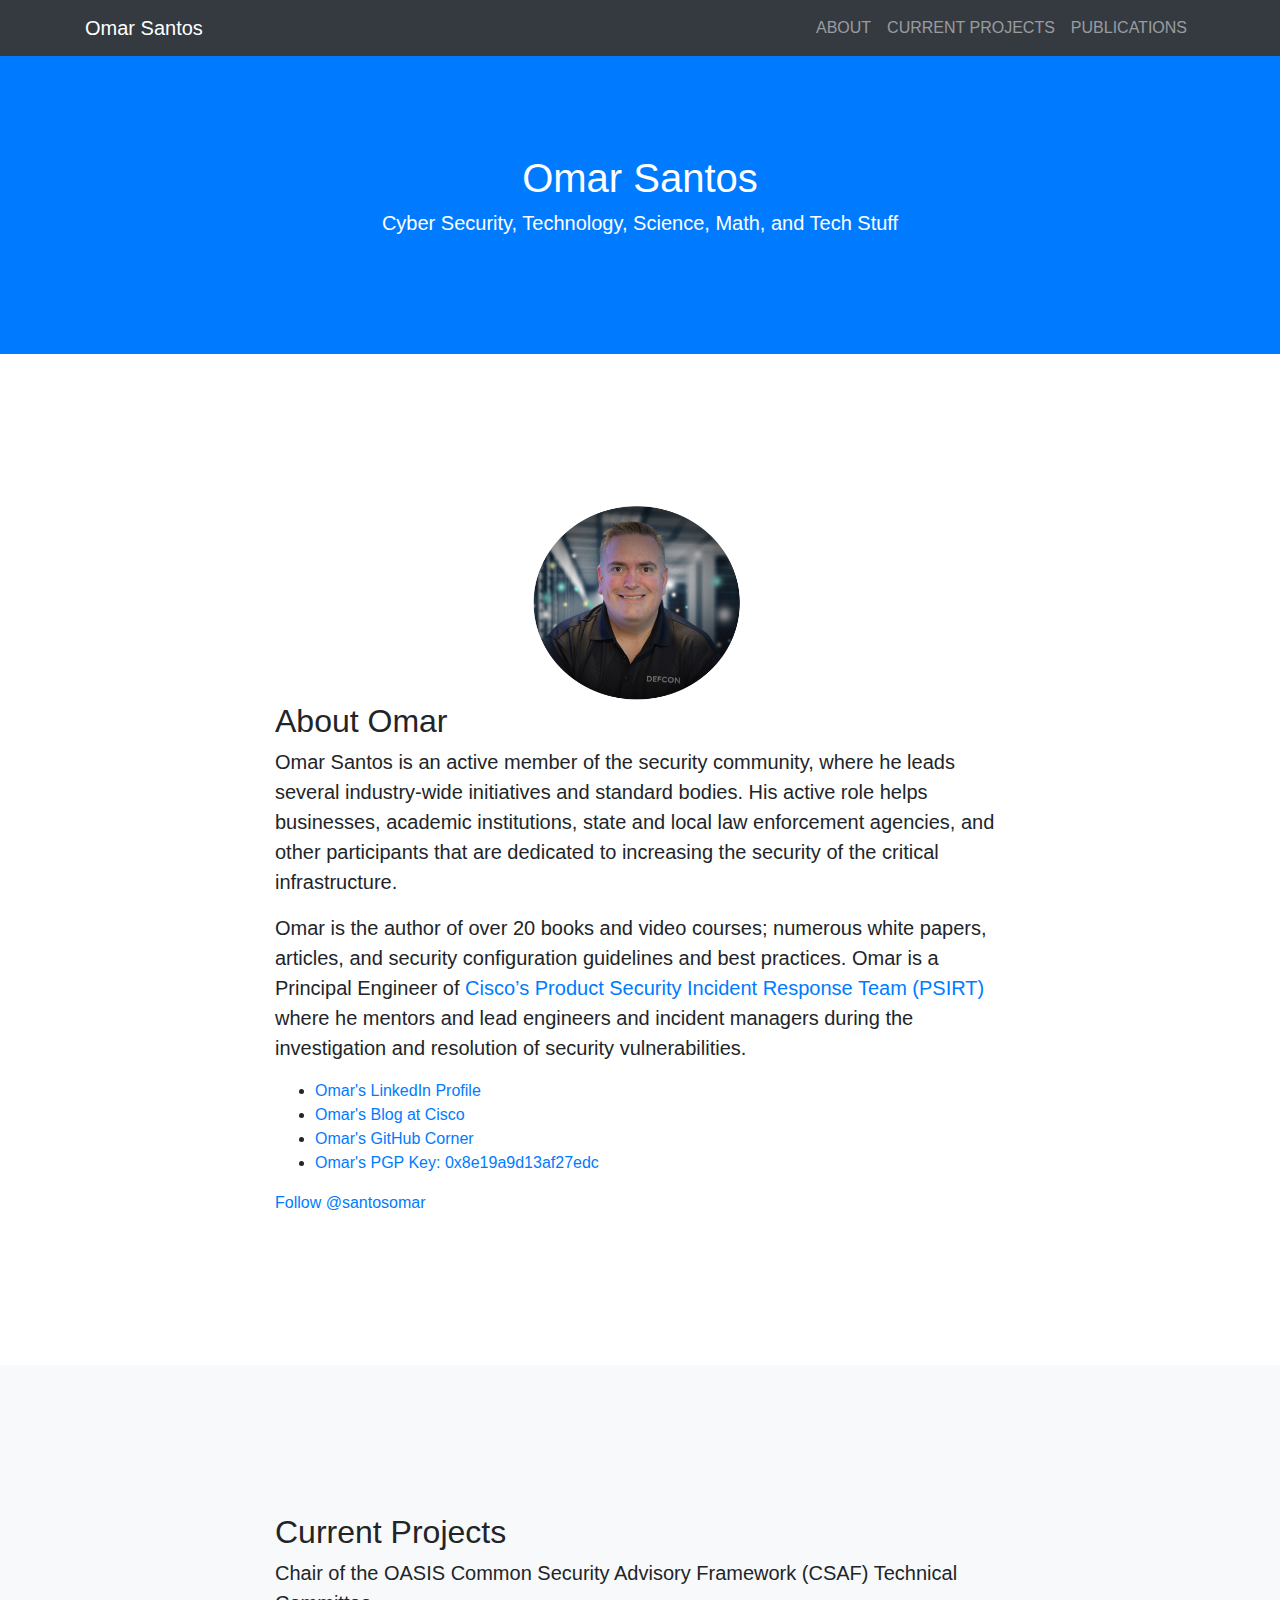
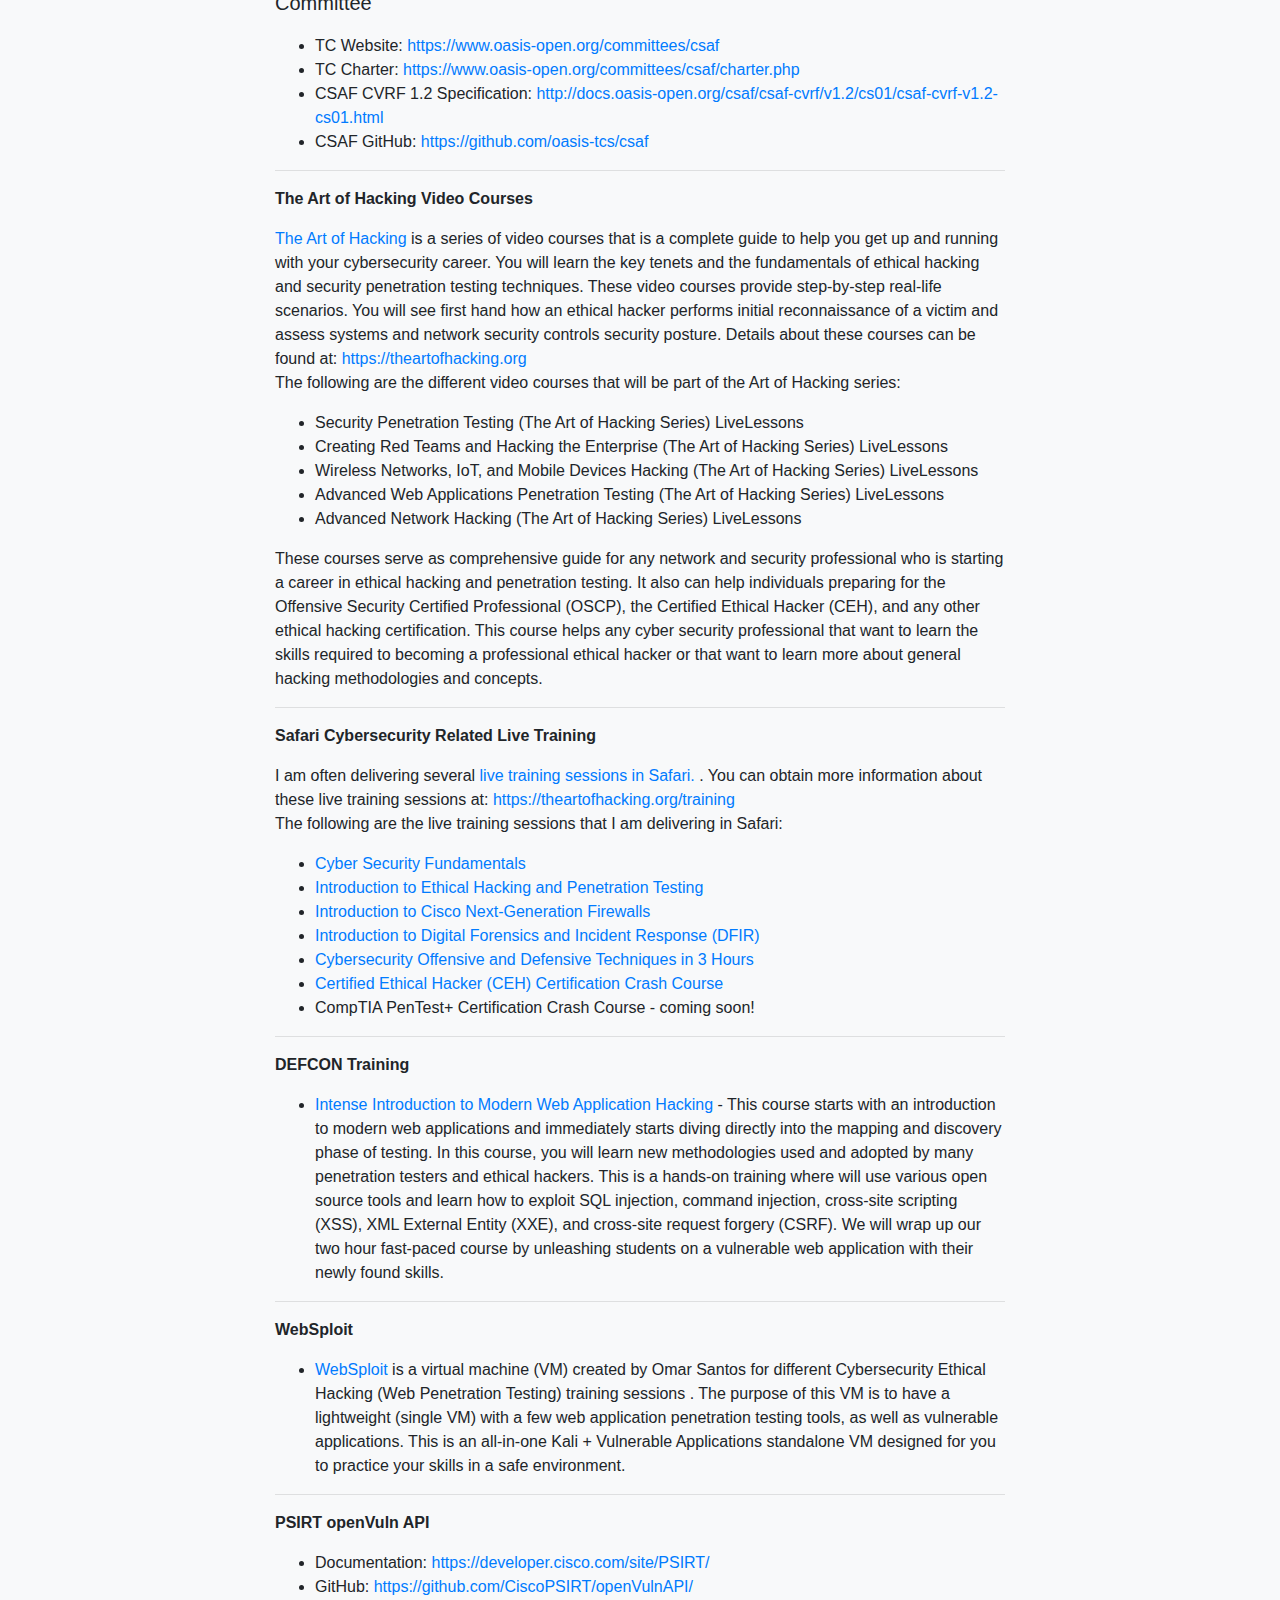
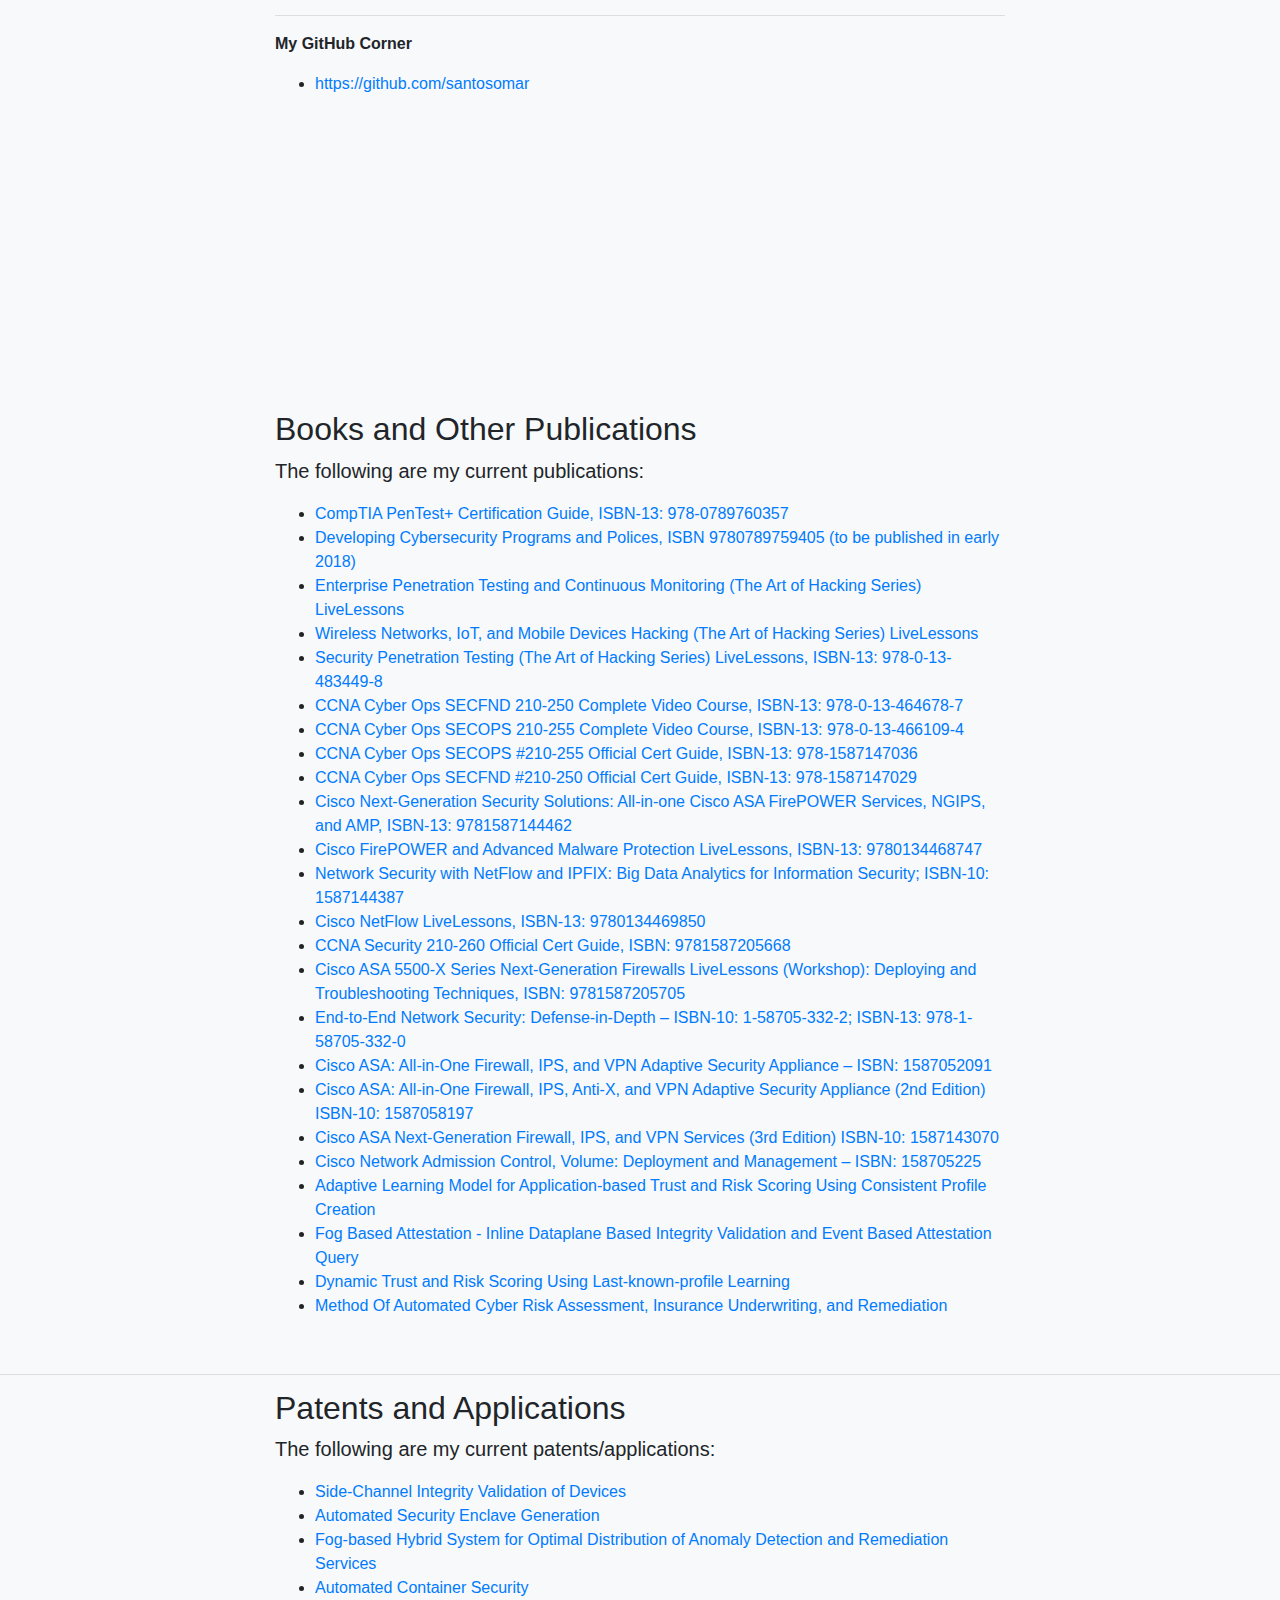
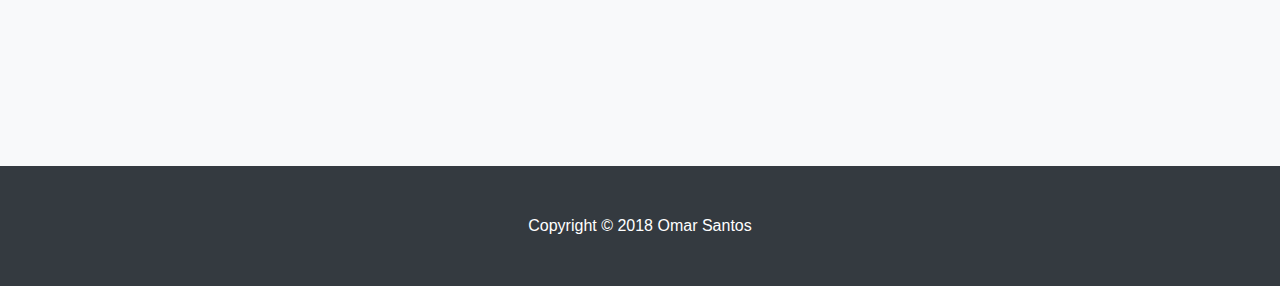
==== index.html @ 5d22d55d "first commit" ====
<!DOCTYPE html>
<html lang="en">
  
<!-- Mirrored from omarsantos.io/ by HTTrack Website Copier/3.x [XR&CO'2014], Sat, 21 Jul 2018 11:42:21 GMT -->
<!-- Added by HTTrack --><meta http-equiv="content-type" content="text/html;charset=utf-8" /><!-- /Added by HTTrack -->
<head>
    <meta charset="utf-8">
    <meta name="viewport" content="width=device-width, initial-scale=1, shrink-to-fit=no">
    <meta name="description" content="Omar Santos is an active member of the cyber security community, where he leads several industry-wide initiatives and standard bodies. His active role helps businesses, academic institutions, state and local law enforcement agencies, and other participants that are dedicated to increasing the security of the critical infrastructure. He is the author of several books, white papers, articles, and security configuration guidelines and best practices. Omar is a Principal Engineer of Cisco’s Product Security Incident Response Team (PSIRT) where he mentors and leads engineers and incident managers during the investigation and resolution of security vulnerabilities.">
    <meta name="author" content="Omar Santos">

    <title>Omar Santos - Cyber Security</title>

    <!-- Bootstrap core CSS -->
    <link href="vendor/bootstrap/css/bootstrap.min.css" rel="stylesheet">

    <!-- Custom styles for this template -->
    <link href="css/scrolling-nav.css" rel="stylesheet">

    <!-- favicon -->
    <link rel="shortcut icon" href="img/favicon2.ico" type="image/x-icon">

  </head>

  <body id="page-top">

    <!-- Navigation -->
    <nav class="navbar navbar-expand-lg navbar-dark bg-dark fixed-top" id="mainNav">
      <div class="container">
        <a class="navbar-brand js-scroll-trigger" href="#page-top">Omar Santos</a>
        <button class="navbar-toggler" type="button" data-toggle="collapse" data-target="#navbarResponsive" aria-controls="navbarResponsive" aria-expanded="false" aria-label="Toggle navigation">
          <span class="navbar-toggler-icon"></span>
        </button>
        <div class="collapse navbar-collapse" id="navbarResponsive">
          <ul class="navbar-nav ml-auto">
            <li class="nav-item">
              <a class="nav-link js-scroll-trigger" href="#about">ABOUT</a>
            </li>
            <li class="nav-item">
              <a class="nav-link js-scroll-trigger" href="#projects">CURRENT PROJECTS</a>
            </li>
            <li class="nav-item">
              <a class="nav-link js-scroll-trigger" href="#publications">PUBLICATIONS</a>
            </li>
          </ul>
        </div>
      </div>
    </nav>

    <header class="bg-primary text-white">
      <div class="container text-center">
        <h1>Omar Santos</h1>
        <p class="lead">Cyber Security, Technology, Science, Math, and Tech Stuff</p>
      </div>
    </header>

    <section id="about">
      <div class="container">
        <div class="row">
          <div class="col-lg-8 mx-auto">
            <center><img src="img/omar_santos_round.png" width="220" height="200"></center>
            <h2>About Omar</h2>
            <p class="lead">Omar Santos is an active member of the security community, where he leads several industry-wide initiatives and standard bodies. His active role helps businesses, academic institutions, state and local law enforcement agencies, and other participants that are dedicated to increasing the security of the critical infrastructure. </p>
          <p class="lead">
            Omar is the author of over 20 books and video courses; numerous white papers, articles, and security configuration guidelines and best practices. Omar is a Principal Engineer of <a href="https://www.cisco.com/c/en/us/about/security-center/security-vulnerability-policy.html"> Cisco’s Product Security Incident Response Team (PSIRT)</a> where he mentors and lead engineers and incident managers during the investigation and resolution of security vulnerabilities.
          </p>
          <ul>
          <li><a href="https://www.linkedin.com/in/santosomar/">Omar's LinkedIn Profile</a></li>
          <li><a href="https://blogs.cisco.com/author/omarsantos">Omar's Blog at Cisco</a></li>
          <li><a href="https://github.com/santosomar/santosomar.github.io">Omar's GitHub Corner</a></li>
          <li><a href="http://pgp.mit.edu/pks/lookup?op=get&amp;search=0x8E19A9D13AF27EDC">Omar's PGP Key: 0x8e19a9d13af27edc </a></li>
        </ul>
          </p>
<a href="https://twitter.com/santosomar?ref_src=twsrc%5Etfw" class="twitter-follow-button" data-show-count="false">Follow @santosomar</a><script async src="https://platform.twitter.com/widgets.js" charset="utf-8"></script>
          </div>
        </div>
      </div>
    </section>

    <section id="projects" class="bg-light">
      <div class="container">
        <div class="row">
          <div class="col-lg-8 mx-auto">
            <h2>Current Projects</h2>
            <p class="lead"><strong>Chair of the OASIS Common Security Advisory Framework (CSAF) Technical Committee </strong></p>
            <ul>
            <li>TC Website:&nbsp;<a href="https://www.oasis-open.org/committees/csaf">https://www.oasis-open.org/committees/csaf</a></li>
            <li>TC Charter:&nbsp;<a href="https://www.oasis-open.org/committees/csaf/charter.php">https://www.oasis-open.org/committees/csaf/charter.php</a></li>
            <li>CSAF CVRF 1.2 Specification:&nbsp;<a href="http://docs.oasis-open.org/csaf/csaf-cvrf/v1.2/cs01/csaf-cvrf-v1.2-cs01.html">http://docs.oasis-open.org/csaf/csaf-cvrf/v1.2/cs01/csaf-cvrf-v1.2-cs01.html</a></li>
            <li>CSAF GitHub:&nbsp;<a href="https://github.com/oasis-tcs/csaf">https://github.com/oasis-tcs/csaf</a></li>
            </ul>
            <hr>
            <p><strong>The Art of Hacking Video Courses</strong></p>
            <p>
              <a href="https://theartofhacking.org/">The Art of Hacking </a> is a series of video courses that is a complete guide to help you get up and running with your cybersecurity career. You will learn the key tenets and the fundamentals of ethical hacking and security penetration testing techniques. These video courses provide step-by-step real-life scenarios. You will see first hand how an ethical hacker performs initial reconnaissance of a victim and assess systems and network security controls security posture. Details about these courses can be found at: <a href="https://theartofhacking.org/">https://theartofhacking.org</a>
              <br>
              The following are the different video courses that will be part of the Art of Hacking series:
            </p>
              <ul>
                <li> Security Penetration Testing (The Art of Hacking Series) LiveLessons </li>
                <li> Creating Red Teams and Hacking the Enterprise (The Art of Hacking Series) LiveLessons</li>
                <li> Wireless Networks, IoT, and Mobile Devices Hacking (The Art of Hacking Series) LiveLessons </li>
                <li> Advanced Web Applications Penetration Testing (The Art of Hacking Series) LiveLessons </li>
                <li> Advanced Network Hacking (The Art of Hacking Series) LiveLessons </li>
              </ul>
                <p>These courses serve as comprehensive guide for any network and security professional who is starting a career in ethical hacking and penetration testing. It also can help individuals preparing for the Offensive Security Certified Professional (OSCP), the Certified Ethical Hacker (CEH), and any other ethical hacking certification. This course helps any cyber security professional that want to learn the skills required to becoming a professional ethical hacker or that want to learn more about general hacking methodologies and concepts. </p>


        <hr>
        <p><strong>Safari Cybersecurity Related Live Training</strong></p>
        <p>I am often delivering several <a href="https://theartofhacking.org/training">live training sessions in Safari. </a>. You can obtain more information about these live training sessions at:
 <a href="https://theartofhacking.org/training">https://theartofhacking.org/training</a>

          <br>
          The following are the live training sessions that I am delivering in Safari:
          </p>
           <ul>
             <li><a href="https://www.safaribooksonline.com/search/?query=omar%20santos%20cyber%20security%20fundamentals&amp;extended_publisher_data=true&amp;highlight=true&amp;is_academic_institution_account=false&amp;source=user&amp;include_assessments=false&amp;include_case_studies=true&amp;include_courses=true&amp;include_orioles=true&amp;include_playlists=true&amp;formats=live%20online%20training&amp;sort=relevance">Cyber Security Fundamentals</li></a></li>
             <li><a href="https://www.safaribooksonline.com/search/?query=omar%20santos%20penetration%20testing&amp;extended_publisher_data=true&amp;highlight=true&amp;is_academic_institution_account=false&amp;source=user&amp;include_assessments=false&amp;include_case_studies=true&amp;include_courses=true&amp;include_orioles=true&amp;include_playlists=true&amp;formats=live%20online%20training&amp;sort=relevance">Introduction to Ethical Hacking and Penetration Testing</a></li>
             <li><a href="https://www.safaribooksonline.com/search/?query=omar%20santos%20firewalls&amp;extended_publisher_data=true&amp;highlight=true&amp;is_academic_institution_account=false&amp;source=user&amp;include_assessments=false&amp;include_case_studies=true&amp;include_courses=true&amp;include_orioles=true&amp;include_playlists=true&amp;formats=live%20online%20training&amp;sort=relevance">Introduction to Cisco Next-Generation Firewalls</a></li>
             <li><a href="https://www.safaribooksonline.com/search/?query=omar%20santos%20dfir&amp;extended_publisher_data=true&amp;highlight=true&amp;is_academic_institution_account=false&amp;source=user&amp;include_assessments=false&amp;include_case_studies=true&amp;include_courses=true&amp;include_orioles=true&amp;include_playlists=true&amp;formats=live%20online%20training&amp;sort=relevance">Introduction to Digital Forensics and Incident Response (DFIR)</a></li>
             <li><a href="https://www.safaribooksonline.com/search/?query=omar%20santos%20Offensive%20and%20Defensive%20Techniques%20in%203%20Hours&amp;extended_publisher_data=true&amp;highlight=true&amp;is_academic_institution_account=false&amp;source=user&amp;include_assessments=false&amp;include_case_studies=true&amp;include_courses=true&amp;include_orioles=true&amp;include_playlists=true&amp;formats=live%20online%20training&amp;sort=relevance">Cybersecurity Offensive and Defensive Techniques in 3 Hours </a></li>
             <li><a href="https://www.safaribooksonline.com/search/?query=omar%20santos%20ceh&amp;extended_publisher_data=true&amp;highlight=true&amp;is_academic_institution_account=false&amp;source=user&amp;include_assessments=false&amp;include_case_studies=true&amp;include_courses=true&amp;include_orioles=true&amp;include_playlists=true&amp;formats=live%20online%20training&amp;sort=relevance">Certified Ethical Hacker (CEH) Certification Crash Course</a></li>
             <li>CompTIA PenTest+ Certification Crash Course - coming soon!</li>
           </ul>


           <hr>
           <p><strong>DEFCON Training</strong></p>
           <ul>
           <li><a href="https://www.wallofsheep.com/blogs/news/packet-hacking-village-workshops-at-def-con-26-finalized#santostaylor">Intense Introduction to Modern Web Application Hacking </a> - This course starts with an introduction to modern web applications and immediately starts diving directly into the mapping and discovery phase of testing. In this course, you will learn new methodologies used and adopted by many penetration testers and ethical hackers. This is a hands-on training where will use various open source tools and learn how to exploit SQL injection, command injection, cross-site scripting (XSS), XML External Entity (XXE), and cross-site request forgery (CSRF). We will wrap up our two hour fast-paced course by unleashing students on a vulnerable web application with their newly found skills.</li>
           </ul>

           <hr>
           <p><strong>WebSploit</strong></p>
           <ul>
           <li><a href="https://websploit.h4cker.org/">WebSploit</a> is a virtual machine (VM) created by Omar Santos for different Cybersecurity Ethical Hacking (Web Penetration Testing) training sessions . The purpose of this VM is to have a lightweight (single VM) with a few web application penetration testing tools, as well as vulnerable applications. This is an all-in-one Kali + Vulnerable Applications standalone VM designed for you to practice your skills in a safe environment.</li>
           </ul>

            <hr>
            <p><strong>PSIRT openVuln API</strong></p>
            <ul>
            <li>Documentation: <a href="https://developer.cisco.com/site/PSIRT/">https://developer.cisco.com/site/PSIRT/&nbsp;</a></li>
            <li>GitHub:&nbsp;<a href="https://github.com/CiscoPSIRT/openVulnAPI/">https://github.com/CiscoPSIRT/openVulnAPI/</a></li>
            </ul>
            <hr>
            <p><strong>My GitHub Corner</strong></p>
            <ul>
            <li><a href="https://github.com/santosomar" rel="nofollow">https://github.com/santosomar</a></li>
            </ul>
          </div>
        </div>
      </div>
    </section>

    <section id="publications" class="bg-light">
      <div class="container">
        <div class="row">
          <div class="col-lg-8 mx-auto">
            <h2>Books and Other Publications</h2>
            <p class="lead"> The following are my current publications: </p>
              <ul>
              <li><a href="https://www.amazon.com/CompTIA-PenTest-Cert-Guide-Certification/dp/0789760355/">CompTIA PenTest+ Certification Guide, ISBN-13: 978-0789760357</a></li>
              <li><a href="https://www.pearson.com/us/higher-education/program/Santos-Developing-Cybersecurity-Programs-and-Policies-3rd-Edition/PGM1985368.html">Developing Cybersecurity Programs and Polices, ISBN 9780789759405 (to be published in early 2018)</a></li>
              <li><a href="http://www.ciscopress.com/store/enterprise-penetration-testing-and-continuous-monitoring-9780134854748">Enterprise Penetration Testing and Continuous Monitoring (The Art of Hacking Series) LiveLessons</a></li>
              <li><a href="http://www.ciscopress.com/store/wireless-networks-iot-and-mobile-devices-hacking-the-9780134854625">Wireless Networks, IoT, and Mobile Devices Hacking (The Art of Hacking Series) LiveLessons</a></li>
              <li><a href="http://www.ciscopress.com/store/security-penetration-testing-the-art-of-hacking-series-9780134834498">Security Penetration Testing (The Art of Hacking Series) LiveLessons, ISBN-13: 978-0-13-483449-8</a></li>
              <li><a href="http://www.ciscopress.com/store/ccna-cyber-ops-secfnd-210-250-complete-video-course-9780134646787">CCNA Cyber Ops SECFND 210-250 Complete Video Course, ISBN-13: 978-0-13-464678-7</a></li>
              <li><a href="http://www.ciscopress.com/store/ccna-cyber-ops-secops-210-255-complete-video-course-9780134661094">CCNA Cyber Ops SECOPS 210-255 Complete Video Course, ISBN-13: 978-0-13-466109-4</a></li>
              <li><a href="https://www.amazon.com/Cyber-SECOPS-210-255-Official-Certification/dp/1587147033/ref=sr_1_9?s=books&amp;ie=UTF8&amp;qid=1476847493&amp;sr=1-9">CCNA Cyber Ops SECOPS #210-255 Official Cert Guide, ISBN-13: 978-1587147036</a></li>
              <li><a href="https://www.amazon.com/Cyber-SECFND-210-250-Official-Certification/dp/1587147025/ref=sr_1_6?s=books&amp;ie=UTF8&amp;qid=1476847493&amp;sr=1-6">CCNA Cyber Ops SECFND #210-250 Official Cert Guide, ISBN-13: 978-1587147029</a></li>
              <li><a href="https://www.amazon.com/Cisco-Next-Generation-Security-Solutions-All-/dp/1587144468/">Cisco Next-Generation Security Solutions: All-in-one Cisco ASA FirePOWER Services, NGIPS, and AMP, ISBN-13: 9781587144462</a></li>
              <li><a href="http://www.ciscopress.com/store/cisco-firepower-and-advanced-malware-protection-livelessons-9780134468747">Cisco FirePOWER and Advanced Malware Protection LiveLessons, ISBN-13: 9780134468747</a></li>
              <li><a href="https://www.amazon.com/Network-Security-NetFlow-IPFIX-Information/dp/1587144387/ref=la_B001JRX1SG_1_2?s=books&amp;ie=UTF8&amp;qid=1476847067&amp;sr=1-2">Network Security with NetFlow and IPFIX: Big Data Analytics for Information Security; ISBN-10: 1587144387</a></li>
              <li><a href="http://www.ciscopress.com/store/cisco-netflow-livelessons-big-data-analytics-for-cyber-9780134469850">Cisco NetFlow LiveLessons, ISBN-13: 9780134469850</a></li>
              <li><a href="https://www.amazon.com/CCNA-Security-210-260-Official-Guide/dp/1587205661/ref=sr_1_1?s=books&amp;ie=UTF8&amp;qid=1476847424&amp;sr=1-1&amp;keywords=CCNA+Security+210-260+Official+Cert+Guide">CCNA Security 210-260 Official Cert Guide, ISBN: 9781587205668</a></li>
              <li><a href="http://www.ciscopress.com/store/cisco-asa-5500-x-series-next-generation-firewalls-livelessons-9781587205736">Cisco ASA 5500-X Series Next-Generation Firewalls LiveLessons (Workshop): Deploying and Troubleshooting Techniques, ISBN: 9781587205705</a></li>
              <li><a href="https://www.amazon.com/End-Network-Security-Defense-Depth-ebook/dp/B0015KGXAK/ref=mt_kindle?_encoding=UTF8&amp;me=">End-to-End Network Security: Defense-in-Depth – ISBN-10: 1-58705-332-2; ISBN-13: 978-1-58705-332-0</a></li>
              <li><a href="https://www.amazon.com/Cisco-ASA-All-One-Networking-ebook/dp/B0015V9DR4/ref=mt_kindle?_encoding=UTF8&amp;me=">Cisco ASA: All-in-One Firewall, IPS, and VPN Adaptive Security Appliance – ISBN: 1587052091</a></li>
              <li><a href="https://www.amazon.com/Cisco-ASA-All-One-Networking-ebook/dp/B0036QVONW/ref=mt_kindle?_encoding=UTF8&amp;me=">Cisco ASA: All-in-One Firewall, IPS, Anti-X, and VPN Adaptive Security Appliance (2nd Edition) ISBN-10: 1587058197</a></li>
              <li><a href="https://www.amazon.com/Cisco-ASA-All---one-Next-Generation/dp/1587143070/ref=asap_bc?ie=UTF8">Cisco ASA Next-Generation Firewall, IPS, and VPN Services (3rd Edition) ISBN-10: 1587143070</a></li>
              <li><a href="https://www.amazon.com/Cisco-Network-Admission-Control-Networking-ebook/dp/B0014YHKTK/ref=asap_bc?ie=UTF8">Cisco Network Admission Control, Volume: Deployment and Management – ISBN: 158705225</a></li>
              <li><a href="https://github.com/santosomar/santosomar.github.io/blob/master/other_publications/ADAPTIVE LEARNING MODEL FOR APPLICATION-BASED TRUST AND RISK SCORING USING CONSISTENT PROFILE CREATION.pdf">Adaptive Learning Model for Application-based Trust and Risk Scoring Using Consistent Profile Creation</a></li>
              <li><a href="https://github.com/santosomar/santosomar.github.io/blob/master/other_publications/FOG BASED ATTESTATION - INLINE DATAPLANE BASED INTEGRITY VALIDATION AND EVENT BASED ATTESTATION QUERY.pdf">Fog Based Attestation - Inline Dataplane Based Integrity Validation and Event Based Attestation Query</a></li>
              <li><a href="https://github.com/santosomar/santosomar.github.io/blob/master/other_publications/DYNAMIC TRUST AND RISK SCORING USING LAST-KNOWNPROFILE LEARNING.pdf">Dynamic Trust and Risk Scoring Using Last-known-profile Learning</a></li>
              <li><a href="https://github.com/santosomar/santosomar.github.io/blob/master/other_publications/Method Of Automated Cyber Risk Assessment%2C Insurance Underwriting%2C and Remediation.pdf">Method Of Automated Cyber Risk Assessment, Insurance Underwriting, and Remediation</a></li>
            </ul>
          </div>
        </div>
      </div>
      <br><hr>
      <div class="container">
        <div class="row">
          <div class="col-lg-8 mx-auto">
            <h2>Patents and Applications</h2>
            <p class="lead"> The following are my current patents/applications: </p>
              <ul>
              <li><a href="https://www.google.com/patents/US20170061131">Side-Channel Integrity Validation of Devices</a></li>
              <li><a href="https://www.google.com/patents/US20170324765">Automated Security Enclave Generation</a></li>
              <li><a href="https://www.google.com/patents/US20170288988">Fog-based Hybrid System for Optimal Distribution of Anomaly Detection and Remediation Services</a></li>
              <li><a href="https://patents.google.com/patent/US20180027009A1/">Automated Container Security</a></li>
            </ul>
          </div>
        </div>
      </div>
    </section>

    <!-- Footer -->
    <footer class="py-5 bg-dark">
      <div class="container">
        <p class="m-0 text-center text-white">Copyright &copy; 2018 Omar Santos</p>
      </div>
      <!-- /.container -->
    </footer>

    <!-- Bootstrap core JavaScript -->
    <script src="vendor/jquery/jquery.min.js"></script>
    <script src="vendor/popper/popper.min.js"></script>
    <script src="vendor/bootstrap/js/bootstrap.min.js"></script>

    <!-- Plugin JavaScript -->
    <script src="vendor/jquery-easing/jquery.easing.min.js"></script>

    <!-- Custom JavaScript for this theme -->
    <script src="js/scrolling-nav.js"></script>

  </body>


<!-- Mirrored from omarsantos.io/ by HTTrack Website Copier/3.x [XR&CO'2014], Sat, 21 Jul 2018 11:42:30 GMT -->
</html>
---- css/scrolling-nav.css ----
/*!
 * Start Bootstrap - Scrolling Nav (https://startbootstrap.com/template-overviews/scrolling-nav)
 * Copyright 2013-2017 Start Bootstrap
 * Licensed under MIT (https://github.com/BlackrockDigital/startbootstrap-scrolling-nav/blob/master/LICENSE)
 */

header {
  padding: 154px 0 100px;
}

@media (min-width: 992px) {
  header {
    padding: 156px 0 100px;
  }
}

section {
  padding: 150px 0;
}
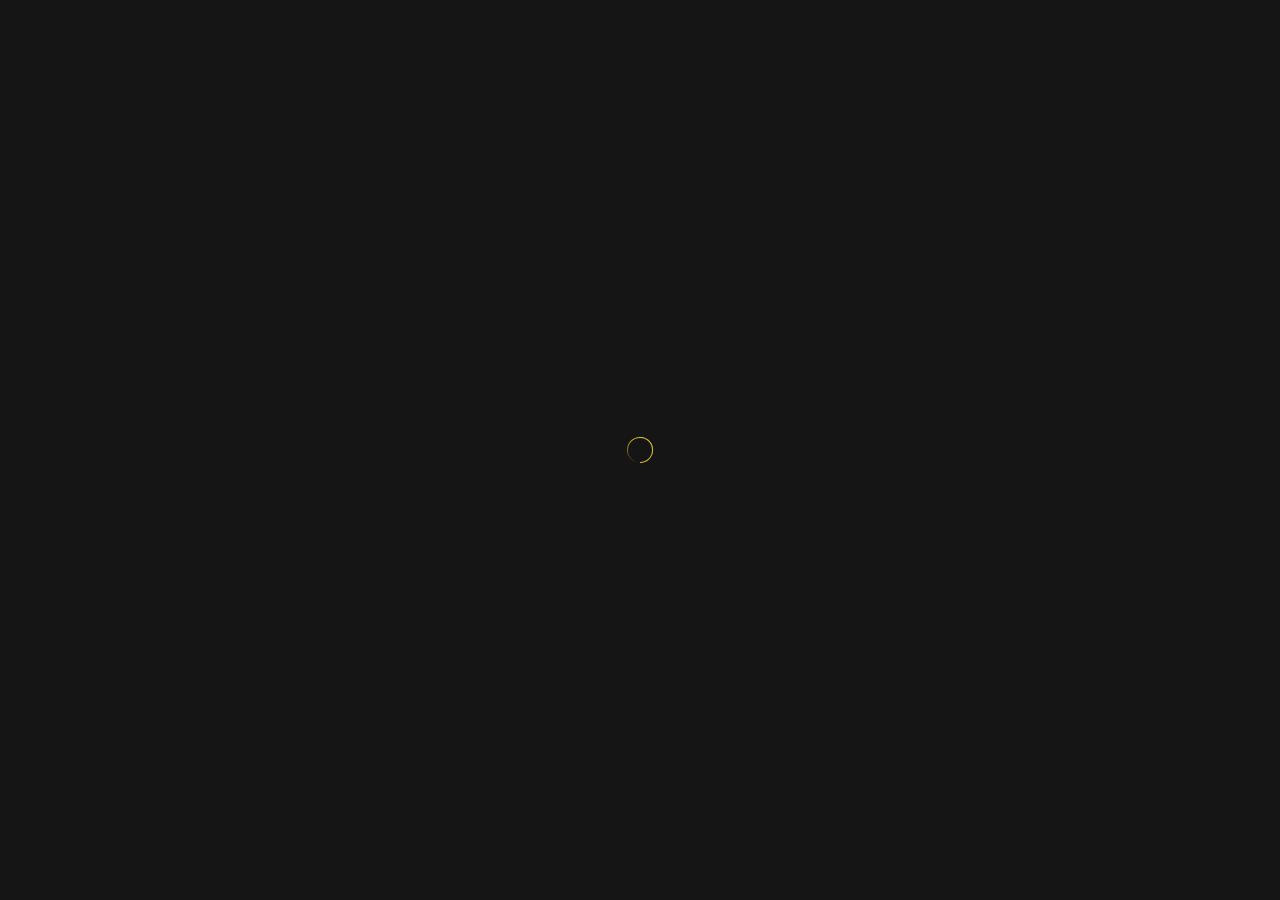
==== commit 330a712b: "changes" ====
--- a/index.html
+++ b/index.html
@@ -1,231 +1,74 @@
 <!DOCTYPE html>
 <html lang="en">
-  
-<!-- Mirrored from omarsantos.io/ by HTTrack Website Copier/3.x [XR&CO'2014], Sat, 21 Jul 2018 11:42:21 GMT -->
-<!-- Added by HTTrack --><meta http-equiv="content-type" content="text/html;charset=utf-8" /><!-- /Added by HTTrack -->
 <head>
-    <meta charset="utf-8">
-    <meta name="viewport" content="width=device-width, initial-scale=1, shrink-to-fit=no">
-    <meta name="description" content="Omar Santos is an active member of the cyber security community, where he leads several industry-wide initiatives and standard bodies. His active role helps businesses, academic institutions, state and local law enforcement agencies, and other participants that are dedicated to increasing the security of the critical infrastructure. He is the author of several books, white papers, articles, and security configuration guidelines and best practices. Omar is a Principal Engineer of Cisco’s Product Security Incident Response Team (PSIRT) where he mentors and leads engineers and incident managers during the investigation and resolution of security vulnerabilities.">
-    <meta name="author" content="Omar Santos">
+	<meta charset="utf-8">
+	<meta http-equiv="X-UA-Compatible" content="IE=edge">
+	<meta name="format-detection" content="telephone=no">
+	<meta name="viewport" content="width=device-width, user-scalable=no, initial-scale=1.0, minimum-scale=1.0, maximum-scale=1.0">
+	<meta name="description" content="Meta descriptions are HTML attributes that provide concise explanations of the contents of web pages. They should optimally be between 150-160 characters.">
+	<meta name="author" content="SvenCreations">
 
-    <title>Omar Santos - Cyber Security</title>
+	<!-- Touch icons for android and iOS (Bookmark icons) -->
+	<link rel="shortcut icon" sizes="192x192" href="images/icons/android-icon-192x192.png">
+	<link rel="apple-touch-icon" sizes="144x144" href="images/icons/apple-icon-144x144.png">
+	<link rel="apple-touch-icon" sizes="76x76" href="images/icons/apple-icon-76x76.png">
+	<link rel="apple-touch-icon" sizes="120x120" href="images/icons/apple-icon-120x120.png">
+	<link rel="apple-touch-icon" sizes="152x152" href="images/icons/apple-icon-152x152.png">
 
-    <!-- Bootstrap core CSS -->
-    <link href="vendor/bootstrap/css/bootstrap.min.css" rel="stylesheet">
+	<!-- Schema.org markup for Google+ and facebook -->
+	<!-- <meta property="og:title" content="Title should be concise">
+	<meta property="og:type" content="website" />
+	<meta property="og:url" content="https://sunny-singh.me"/>
+	<meta property="og:image" content="Use images that are at least 1200 x 630 pixels for the best display on high resolution devices">
+	<meta property="og:description" content="A description that concisely summarizes the content of the page"> -->
 
-    <!-- Custom styles for this template -->
-    <link href="css/scrolling-nav.css" rel="stylesheet">
+	<!-- Schema.org markup for twitter cards(summary_large_image) -->
+	<!-- <meta name="twitter:card" content="summary_large_image">
+	<meta name="twitter:site" content="@username">
+	<meta name="twitter:title" content="Title should be concise and will be truncated at 70 characters.">
+	<meta name="twitter:description" content="A description that concisely summarizes the content of the page, as appropriate for presentation within a Tweet. Do not re-use the title text as the description, or use this field to describe the general services provided by the website. Description text will be truncated at the word to 200 characters.">
+	<meta name="twitter:image" content="URL to a unique image representing the content of the page. Do not use a generic image such as your website logo, author photo, or other image that spans multiple pages. Images for this Card should be at least 280px in width, and at least 150px in height. Image must be less than 1MB in size."> -->
 
-    <!-- favicon -->
-    <link rel="shortcut icon" href="img/favicon2.ico" type="image/x-icon">
+	<title>Sunny Singh's Personal Website</title>
+	<link rel="stylesheet" href="https://fonts.googleapis.com/css?family=Raleway:400">
+	<link rel="stylesheet" href="css/main.css">
+	<!-- HTML5 shim and Respond.js for IE8 support of HTML5 elements and media queries -->
+	<!--[if lt IE 9]>
+	<script src="https://oss.maxcdn.com/html5shiv/3.7.2/html5shiv.min.js"></script>
+	<script src="https://oss.maxcdn.com/respond/1.4.2/respond.min.js"></script>
+	<![endif]-->
+</head>
+<body id="minimos-1">
 
-  </head>
+	<div class="preloader abs-center">
+		<div class="spinner"></div>
+	</div>
 
-  <body id="page-top">
+	<div class="content-wrapper">
+		<div class="v-center">
+			<div class="main-content">
+				<p>Hello, this is Sunny Singh. I am Ethical_Hacker/Penetration_Tester and Cyber Security Enthusiast. I challenge myself to grow and get better at my work everyday. I have been doing this for the past 1 year in the field of Cyber Security. Check my <a href="#">portfolio</a>.</p>
+				<ul>
+					<li><a href="http://twitter.com/svencreations">Twitter</a></li>
+					<li><a href="http://facebook.com/svencreations">Facebook</a></li>
+					<li><a href="https://www.linkedin.com/in/sunny-singh-13925a130/">LinkedIn</a></li>
+					<li><a href="https://github.com/sunny6300/">Github</a></li>
+					<li><a href="mailto:sunnysingh6300@gmail.com">Contact</a></li>
+				</ul>
+			</div>
+		</div>
+	</div>
 
-    <!-- Navigation -->
-    <nav class="navbar navbar-expand-lg navbar-dark bg-dark fixed-top" id="mainNav">
-      <div class="container">
-        <a class="navbar-brand js-scroll-trigger" href="#page-top">Omar Santos</a>
-        <button class="navbar-toggler" type="button" data-toggle="collapse" data-target="#navbarResponsive" aria-controls="navbarResponsive" aria-expanded="false" aria-label="Toggle navigation">
-          <span class="navbar-toggler-icon"></span>
-        </button>
-        <div class="collapse navbar-collapse" id="navbarResponsive">
-          <ul class="navbar-nav ml-auto">
-            <li class="nav-item">
-              <a class="nav-link js-scroll-trigger" href="#about">ABOUT</a>
-            </li>
-            <li class="nav-item">
-              <a class="nav-link js-scroll-trigger" href="#projects">CURRENT PROJECTS</a>
-            </li>
-            <li class="nav-item">
-              <a class="nav-link js-scroll-trigger" href="#publications">PUBLICATIONS</a>
-            </li>
-          </ul>
-        </div>
-      </div>
-    </nav>
-
-    <header class="bg-primary text-white">
-      <div class="container text-center">
-        <h1>Omar Santos</h1>
-        <p class="lead">Cyber Security, Technology, Science, Math, and Tech Stuff</p>
-      </div>
-    </header>
-
-    <section id="about">
-      <div class="container">
-        <div class="row">
-          <div class="col-lg-8 mx-auto">
-            <center><img src="img/omar_santos_round.png" width="220" height="200"></center>
-            <h2>About Omar</h2>
-            <p class="lead">Omar Santos is an active member of the security community, where he leads several industry-wide initiatives and standard bodies. His active role helps businesses, academic institutions, state and local law enforcement agencies, and other participants that are dedicated to increasing the security of the critical infrastructure. </p>
-          <p class="lead">
-            Omar is the author of over 20 books and video courses; numerous white papers, articles, and security configuration guidelines and best practices. Omar is a Principal Engineer of <a href="https://www.cisco.com/c/en/us/about/security-center/security-vulnerability-policy.html"> Cisco’s Product Security Incident Response Team (PSIRT)</a> where he mentors and lead engineers and incident managers during the investigation and resolution of security vulnerabilities.
-          </p>
-          <ul>
-          <li><a href="https://www.linkedin.com/in/santosomar/">Omar's LinkedIn Profile</a></li>
-          <li><a href="https://blogs.cisco.com/author/omarsantos">Omar's Blog at Cisco</a></li>
-          <li><a href="https://github.com/santosomar/santosomar.github.io">Omar's GitHub Corner</a></li>
-          <li><a href="http://pgp.mit.edu/pks/lookup?op=get&amp;search=0x8E19A9D13AF27EDC">Omar's PGP Key: 0x8e19a9d13af27edc </a></li>
-        </ul>
-          </p>
-<a href="https://twitter.com/santosomar?ref_src=twsrc%5Etfw" class="twitter-follow-button" data-show-count="false">Follow @santosomar</a><script async src="https://platform.twitter.com/widgets.js" charset="utf-8"></script>
-          </div>
-        </div>
-      </div>
-    </section>
-
-    <section id="projects" class="bg-light">
-      <div class="container">
-        <div class="row">
-          <div class="col-lg-8 mx-auto">
-            <h2>Current Projects</h2>
-            <p class="lead"><strong>Chair of the OASIS Common Security Advisory Framework (CSAF) Technical Committee </strong></p>
-            <ul>
-            <li>TC Website:&nbsp;<a href="https://www.oasis-open.org/committees/csaf">https://www.oasis-open.org/committees/csaf</a></li>
-            <li>TC Charter:&nbsp;<a href="https://www.oasis-open.org/committees/csaf/charter.php">https://www.oasis-open.org/committees/csaf/charter.php</a></li>
-            <li>CSAF CVRF 1.2 Specification:&nbsp;<a href="http://docs.oasis-open.org/csaf/csaf-cvrf/v1.2/cs01/csaf-cvrf-v1.2-cs01.html">http://docs.oasis-open.org/csaf/csaf-cvrf/v1.2/cs01/csaf-cvrf-v1.2-cs01.html</a></li>
-            <li>CSAF GitHub:&nbsp;<a href="https://github.com/oasis-tcs/csaf">https://github.com/oasis-tcs/csaf</a></li>
-            </ul>
-            <hr>
-            <p><strong>The Art of Hacking Video Courses</strong></p>
-            <p>
-              <a href="https://theartofhacking.org/">The Art of Hacking </a> is a series of video courses that is a complete guide to help you get up and running with your cybersecurity career. You will learn the key tenets and the fundamentals of ethical hacking and security penetration testing techniques. These video courses provide step-by-step real-life scenarios. You will see first hand how an ethical hacker performs initial reconnaissance of a victim and assess systems and network security controls security posture. Details about these courses can be found at: <a href="https://theartofhacking.org/">https://theartofhacking.org</a>
-              <br>
-              The following are the different video courses that will be part of the Art of Hacking series:
-            </p>
-              <ul>
-                <li> Security Penetration Testing (The Art of Hacking Series) LiveLessons </li>
-                <li> Creating Red Teams and Hacking the Enterprise (The Art of Hacking Series) LiveLessons</li>
-                <li> Wireless Networks, IoT, and Mobile Devices Hacking (The Art of Hacking Series) LiveLessons </li>
-                <li> Advanced Web Applications Penetration Testing (The Art of Hacking Series) LiveLessons </li>
-                <li> Advanced Network Hacking (The Art of Hacking Series) LiveLessons </li>
-              </ul>
-                <p>These courses serve as comprehensive guide for any network and security professional who is starting a career in ethical hacking and penetration testing. It also can help individuals preparing for the Offensive Security Certified Professional (OSCP), the Certified Ethical Hacker (CEH), and any other ethical hacking certification. This course helps any cyber security professional that want to learn the skills required to becoming a professional ethical hacker or that want to learn more about general hacking methodologies and concepts. </p>
+	
 
 
-        <hr>
-        <p><strong>Safari Cybersecurity Related Live Training</strong></p>
-        <p>I am often delivering several <a href="https://theartofhacking.org/training">live training sessions in Safari. </a>. You can obtain more information about these live training sessions at:
- <a href="https://theartofhacking.org/training">https://theartofhacking.org/training</a>
+	<!-- =================================================================
+	COMPILED JS PLUGINS
+	================================================================== -->
+	<script src="https://ajax.googleapis.com/ajax/libs/jquery/1.12.4/jquery.min.js"></script>
+	<script src="https://cdnjs.cloudflare.com/ajax/libs/gsap/1.20.2/TweenMax.min.js"></script>
+	<script src="js/dependencies.js"></script>
+	<script src="js/main.js"></script>
 
-          <br>
-          The following are the live training sessions that I am delivering in Safari:
-          </p>
-           <ul>
-             <li><a href="https://www.safaribooksonline.com/search/?query=omar%20santos%20cyber%20security%20fundamentals&amp;extended_publisher_data=true&amp;highlight=true&amp;is_academic_institution_account=false&amp;source=user&amp;include_assessments=false&amp;include_case_studies=true&amp;include_courses=true&amp;include_orioles=true&amp;include_playlists=true&amp;formats=live%20online%20training&amp;sort=relevance">Cyber Security Fundamentals</li></a></li>
-             <li><a href="https://www.safaribooksonline.com/search/?query=omar%20santos%20penetration%20testing&amp;extended_publisher_data=true&amp;highlight=true&amp;is_academic_institution_account=false&amp;source=user&amp;include_assessments=false&amp;include_case_studies=true&amp;include_courses=true&amp;include_orioles=true&amp;include_playlists=true&amp;formats=live%20online%20training&amp;sort=relevance">Introduction to Ethical Hacking and Penetration Testing</a></li>
-             <li><a href="https://www.safaribooksonline.com/search/?query=omar%20santos%20firewalls&amp;extended_publisher_data=true&amp;highlight=true&amp;is_academic_institution_account=false&amp;source=user&amp;include_assessments=false&amp;include_case_studies=true&amp;include_courses=true&amp;include_orioles=true&amp;include_playlists=true&amp;formats=live%20online%20training&amp;sort=relevance">Introduction to Cisco Next-Generation Firewalls</a></li>
-             <li><a href="https://www.safaribooksonline.com/search/?query=omar%20santos%20dfir&amp;extended_publisher_data=true&amp;highlight=true&amp;is_academic_institution_account=false&amp;source=user&amp;include_assessments=false&amp;include_case_studies=true&amp;include_courses=true&amp;include_orioles=true&amp;include_playlists=true&amp;formats=live%20online%20training&amp;sort=relevance">Introduction to Digital Forensics and Incident Response (DFIR)</a></li>
-             <li><a href="https://www.safaribooksonline.com/search/?query=omar%20santos%20Offensive%20and%20Defensive%20Techniques%20in%203%20Hours&amp;extended_publisher_data=true&amp;highlight=true&amp;is_academic_institution_account=false&amp;source=user&amp;include_assessments=false&amp;include_case_studies=true&amp;include_courses=true&amp;include_orioles=true&amp;include_playlists=true&amp;formats=live%20online%20training&amp;sort=relevance">Cybersecurity Offensive and Defensive Techniques in 3 Hours </a></li>
-             <li><a href="https://www.safaribooksonline.com/search/?query=omar%20santos%20ceh&amp;extended_publisher_data=true&amp;highlight=true&amp;is_academic_institution_account=false&amp;source=user&amp;include_assessments=false&amp;include_case_studies=true&amp;include_courses=true&amp;include_orioles=true&amp;include_playlists=true&amp;formats=live%20online%20training&amp;sort=relevance">Certified Ethical Hacker (CEH) Certification Crash Course</a></li>
-             <li>CompTIA PenTest+ Certification Crash Course - coming soon!</li>
-           </ul>
-
-
-           <hr>
-           <p><strong>DEFCON Training</strong></p>
-           <ul>
-           <li><a href="https://www.wallofsheep.com/blogs/news/packet-hacking-village-workshops-at-def-con-26-finalized#santostaylor">Intense Introduction to Modern Web Application Hacking </a> - This course starts with an introduction to modern web applications and immediately starts diving directly into the mapping and discovery phase of testing. In this course, you will learn new methodologies used and adopted by many penetration testers and ethical hackers. This is a hands-on training where will use various open source tools and learn how to exploit SQL injection, command injection, cross-site scripting (XSS), XML External Entity (XXE), and cross-site request forgery (CSRF). We will wrap up our two hour fast-paced course by unleashing students on a vulnerable web application with their newly found skills.</li>
-           </ul>
-
-           <hr>
-           <p><strong>WebSploit</strong></p>
-           <ul>
-           <li><a href="https://websploit.h4cker.org/">WebSploit</a> is a virtual machine (VM) created by Omar Santos for different Cybersecurity Ethical Hacking (Web Penetration Testing) training sessions . The purpose of this VM is to have a lightweight (single VM) with a few web application penetration testing tools, as well as vulnerable applications. This is an all-in-one Kali + Vulnerable Applications standalone VM designed for you to practice your skills in a safe environment.</li>
-           </ul>
-
-            <hr>
-            <p><strong>PSIRT openVuln API</strong></p>
-            <ul>
-            <li>Documentation: <a href="https://developer.cisco.com/site/PSIRT/">https://developer.cisco.com/site/PSIRT/&nbsp;</a></li>
-            <li>GitHub:&nbsp;<a href="https://github.com/CiscoPSIRT/openVulnAPI/">https://github.com/CiscoPSIRT/openVulnAPI/</a></li>
-            </ul>
-            <hr>
-            <p><strong>My GitHub Corner</strong></p>
-            <ul>
-            <li><a href="https://github.com/santosomar" rel="nofollow">https://github.com/santosomar</a></li>
-            </ul>
-          </div>
-        </div>
-      </div>
-    </section>
-
-    <section id="publications" class="bg-light">
-      <div class="container">
-        <div class="row">
-          <div class="col-lg-8 mx-auto">
-            <h2>Books and Other Publications</h2>
-            <p class="lead"> The following are my current publications: </p>
-              <ul>
-              <li><a href="https://www.amazon.com/CompTIA-PenTest-Cert-Guide-Certification/dp/0789760355/">CompTIA PenTest+ Certification Guide, ISBN-13: 978-0789760357</a></li>
-              <li><a href="https://www.pearson.com/us/higher-education/program/Santos-Developing-Cybersecurity-Programs-and-Policies-3rd-Edition/PGM1985368.html">Developing Cybersecurity Programs and Polices, ISBN 9780789759405 (to be published in early 2018)</a></li>
-              <li><a href="http://www.ciscopress.com/store/enterprise-penetration-testing-and-continuous-monitoring-9780134854748">Enterprise Penetration Testing and Continuous Monitoring (The Art of Hacking Series) LiveLessons</a></li>
-              <li><a href="http://www.ciscopress.com/store/wireless-networks-iot-and-mobile-devices-hacking-the-9780134854625">Wireless Networks, IoT, and Mobile Devices Hacking (The Art of Hacking Series) LiveLessons</a></li>
-              <li><a href="http://www.ciscopress.com/store/security-penetration-testing-the-art-of-hacking-series-9780134834498">Security Penetration Testing (The Art of Hacking Series) LiveLessons, ISBN-13: 978-0-13-483449-8</a></li>
-              <li><a href="http://www.ciscopress.com/store/ccna-cyber-ops-secfnd-210-250-complete-video-course-9780134646787">CCNA Cyber Ops SECFND 210-250 Complete Video Course, ISBN-13: 978-0-13-464678-7</a></li>
-              <li><a href="http://www.ciscopress.com/store/ccna-cyber-ops-secops-210-255-complete-video-course-9780134661094">CCNA Cyber Ops SECOPS 210-255 Complete Video Course, ISBN-13: 978-0-13-466109-4</a></li>
-              <li><a href="https://www.amazon.com/Cyber-SECOPS-210-255-Official-Certification/dp/1587147033/ref=sr_1_9?s=books&amp;ie=UTF8&amp;qid=1476847493&amp;sr=1-9">CCNA Cyber Ops SECOPS #210-255 Official Cert Guide, ISBN-13: 978-1587147036</a></li>
-              <li><a href="https://www.amazon.com/Cyber-SECFND-210-250-Official-Certification/dp/1587147025/ref=sr_1_6?s=books&amp;ie=UTF8&amp;qid=1476847493&amp;sr=1-6">CCNA Cyber Ops SECFND #210-250 Official Cert Guide, ISBN-13: 978-1587147029</a></li>
-              <li><a href="https://www.amazon.com/Cisco-Next-Generation-Security-Solutions-All-/dp/1587144468/">Cisco Next-Generation Security Solutions: All-in-one Cisco ASA FirePOWER Services, NGIPS, and AMP, ISBN-13: 9781587144462</a></li>
-              <li><a href="http://www.ciscopress.com/store/cisco-firepower-and-advanced-malware-protection-livelessons-9780134468747">Cisco FirePOWER and Advanced Malware Protection LiveLessons, ISBN-13: 9780134468747</a></li>
-              <li><a href="https://www.amazon.com/Network-Security-NetFlow-IPFIX-Information/dp/1587144387/ref=la_B001JRX1SG_1_2?s=books&amp;ie=UTF8&amp;qid=1476847067&amp;sr=1-2">Network Security with NetFlow and IPFIX: Big Data Analytics for Information Security; ISBN-10: 1587144387</a></li>
-              <li><a href="http://www.ciscopress.com/store/cisco-netflow-livelessons-big-data-analytics-for-cyber-9780134469850">Cisco NetFlow LiveLessons, ISBN-13: 9780134469850</a></li>
-              <li><a href="https://www.amazon.com/CCNA-Security-210-260-Official-Guide/dp/1587205661/ref=sr_1_1?s=books&amp;ie=UTF8&amp;qid=1476847424&amp;sr=1-1&amp;keywords=CCNA+Security+210-260+Official+Cert+Guide">CCNA Security 210-260 Official Cert Guide, ISBN: 9781587205668</a></li>
-              <li><a href="http://www.ciscopress.com/store/cisco-asa-5500-x-series-next-generation-firewalls-livelessons-9781587205736">Cisco ASA 5500-X Series Next-Generation Firewalls LiveLessons (Workshop): Deploying and Troubleshooting Techniques, ISBN: 9781587205705</a></li>
-              <li><a href="https://www.amazon.com/End-Network-Security-Defense-Depth-ebook/dp/B0015KGXAK/ref=mt_kindle?_encoding=UTF8&amp;me=">End-to-End Network Security: Defense-in-Depth – ISBN-10: 1-58705-332-2; ISBN-13: 978-1-58705-332-0</a></li>
-              <li><a href="https://www.amazon.com/Cisco-ASA-All-One-Networking-ebook/dp/B0015V9DR4/ref=mt_kindle?_encoding=UTF8&amp;me=">Cisco ASA: All-in-One Firewall, IPS, and VPN Adaptive Security Appliance – ISBN: 1587052091</a></li>
-              <li><a href="https://www.amazon.com/Cisco-ASA-All-One-Networking-ebook/dp/B0036QVONW/ref=mt_kindle?_encoding=UTF8&amp;me=">Cisco ASA: All-in-One Firewall, IPS, Anti-X, and VPN Adaptive Security Appliance (2nd Edition) ISBN-10: 1587058197</a></li>
-              <li><a href="https://www.amazon.com/Cisco-ASA-All---one-Next-Generation/dp/1587143070/ref=asap_bc?ie=UTF8">Cisco ASA Next-Generation Firewall, IPS, and VPN Services (3rd Edition) ISBN-10: 1587143070</a></li>
-              <li><a href="https://www.amazon.com/Cisco-Network-Admission-Control-Networking-ebook/dp/B0014YHKTK/ref=asap_bc?ie=UTF8">Cisco Network Admission Control, Volume: Deployment and Management – ISBN: 158705225</a></li>
-              <li><a href="https://github.com/santosomar/santosomar.github.io/blob/master/other_publications/ADAPTIVE LEARNING MODEL FOR APPLICATION-BASED TRUST AND RISK SCORING USING CONSISTENT PROFILE CREATION.pdf">Adaptive Learning Model for Application-based Trust and Risk Scoring Using Consistent Profile Creation</a></li>
-              <li><a href="https://github.com/santosomar/santosomar.github.io/blob/master/other_publications/FOG BASED ATTESTATION - INLINE DATAPLANE BASED INTEGRITY VALIDATION AND EVENT BASED ATTESTATION QUERY.pdf">Fog Based Attestation - Inline Dataplane Based Integrity Validation and Event Based Attestation Query</a></li>
-              <li><a href="https://github.com/santosomar/santosomar.github.io/blob/master/other_publications/DYNAMIC TRUST AND RISK SCORING USING LAST-KNOWNPROFILE LEARNING.pdf">Dynamic Trust and Risk Scoring Using Last-known-profile Learning</a></li>
-              <li><a href="https://github.com/santosomar/santosomar.github.io/blob/master/other_publications/Method Of Automated Cyber Risk Assessment%2C Insurance Underwriting%2C and Remediation.pdf">Method Of Automated Cyber Risk Assessment, Insurance Underwriting, and Remediation</a></li>
-            </ul>
-          </div>
-        </div>
-      </div>
-      <br><hr>
-      <div class="container">
-        <div class="row">
-          <div class="col-lg-8 mx-auto">
-            <h2>Patents and Applications</h2>
-            <p class="lead"> The following are my current patents/applications: </p>
-              <ul>
-              <li><a href="https://www.google.com/patents/US20170061131">Side-Channel Integrity Validation of Devices</a></li>
-              <li><a href="https://www.google.com/patents/US20170324765">Automated Security Enclave Generation</a></li>
-              <li><a href="https://www.google.com/patents/US20170288988">Fog-based Hybrid System for Optimal Distribution of Anomaly Detection and Remediation Services</a></li>
-              <li><a href="https://patents.google.com/patent/US20180027009A1/">Automated Container Security</a></li>
-            </ul>
-          </div>
-        </div>
-      </div>
-    </section>
-
-    <!-- Footer -->
-    <footer class="py-5 bg-dark">
-      <div class="container">
-        <p class="m-0 text-center text-white">Copyright &copy; 2018 Omar Santos</p>
-      </div>
-      <!-- /.container -->
-    </footer>
-
-    <!-- Bootstrap core JavaScript -->
-    <script src="vendor/jquery/jquery.min.js"></script>
-    <script src="vendor/popper/popper.min.js"></script>
-    <script src="vendor/bootstrap/js/bootstrap.min.js"></script>
-
-    <!-- Plugin JavaScript -->
-    <script src="vendor/jquery-easing/jquery.easing.min.js"></script>
-
-    <!-- Custom JavaScript for this theme -->
-    <script src="js/scrolling-nav.js"></script>
-
-  </body>
-
-
-<!-- Mirrored from omarsantos.io/ by HTTrack Website Copier/3.x [XR&CO'2014], Sat, 21 Jul 2018 11:42:30 GMT -->
+</body>
 </html>
--- a/css/main.css
+++ b/css/main.css
@@ -0,0 +1 @@
+*{-webkit-box-sizing:border-box;-moz-box-sizing:border-box;box-sizing:border-box}:before,:after{-webkit-box-sizing:border-box;-moz-box-sizing:border-box;box-sizing:border-box}html,body{height:100%}a,a:active,a:focus,input:focus{text-decoration:none!important;outline:0}::-webkit-input-placeholder{color:rgba(255,255,255,0.1)}:-moz-placeholder{color:rgba(255,255,255,0.1)}::-moz-placeholder{color:rgba(255,255,255,0.1)}:-ms-input-placeholder{color:rgba(255,255,255,0.1)}input{-webkit-appearance:none;-moz-appearance:none;appearance:none;-webkit-border-radius:0!important;-moz-border-radius:0!important;border-radius:0!important}.gpu-hack{-webkit-perspective:1000px;-moz-perspective:1000px;perspective:1000px;-webkit-transform:translateZ(0);-moz-transform:translateZ(0);transform:translateZ(0);-webkit-backface-visibility:hidden;-moz-backface-visibility:hidden;backface-visibility:hidden}.bg-cover{position:absolute;left:0;top:0;width:100%;height:100%;-webkit-background-size:cover;-moz-background-size:cover;-o-background-size:cover;background-size:cover;background-position:center center;background-repeat:no-repeat;z-index:0;visibility:hidden}.bg-cover::after{content:"";position:absolute;left:0;top:0;width:100%;height:100%;background:-moz-linear-gradient(270deg,rgba(29,31,40,0.75) 0%,rgba(29,31,40,0.95) 100%);background:-webkit-linear-gradient(270deg,rgba(29,31,40,0.75) 0%,rgba(29,31,40,0.95) 100%);background:-o-linear-gradient(270deg,rgba(29,31,40,0.75) 0%,rgba(29,31,40,0.95) 100%);background:-ms-linear-gradient(270deg,rgba(29,31,40,0.75) 0%,rgba(29,31,40,0.95) 100%);background:linear-gradient(180deg,rgba(29,31,40,0.75) 0%,rgba(29,31,40,0.95) 100%)}div[class^="sven-char"]{-webkit-backface-visibility:hidden;-moz-backface-visibility:hidden;backface-visibility:hidden;-webkit-perspective:1000px;-moz-perspective:1000px;perspective:1000px;outline:1px solid transparent}.abs-center{position:absolute;top:50%;left:50%;-ms-transform:translate(-50%,-50%);-webkit-transform:translate(-50%,-50%);-moz-transform:translate(-50%,-50%);-o-transform:translate(-50%,-50%);transform:translate(-50%,-50%)}.mt-0{margin-top:0}body{padding:0;margin:0;background:#151515;color:#fff;font-size:16px;line-height:30px}.content-wrapper{position:relative;overflow:hidden;width:100%;height:100%;text-align:center;z-index:1}.content-wrapper::before{content:'';display:inline-block;height:100%;margin-right:-.25em;vertical-align:middle}.v-center{position:relative;display:inline-block;width:86%;text-align:left;vertical-align:middle}.main-content{visibility:hidden}p{font-size:1em;line-height:1.875em;margin:0;padding:0 0 .9375em}h3{margin-bottom:.714em;padding:0;font-size:1.333em;line-height:1.429em}p a{color:#DDC225}ul{padding:0;margin:0;opacity:0;visibility:hidden;font-size:.75em}ul li{position:relative;display:inline;padding-bottom:.1875em;margin-right:.75em}li a{color:#A3A3A3;-webkit-transition:color .5s;-moz-transition:color .5s;-ms-transition:color .5s;-o-transition:color .5s;transition:color .5s;cursor:pointer}li a:after{content:'';position:absolute;bottom:0;left:0;opacity:0;width:100%;height:.125em;background-color:#DDC225;-webkit-transition:opacity .5s;-moz-transition:opacity .5s;-ms-transition:opacity .5s;-o-transition:opacity .5s;transition:opacity .5s}li a:hover{color:#FFF}li a:hover:after{opacity:1}a.btn-fill,a.btn-bordered{padding:.5em 1em;border:.063em solid transparent;border-radius:.125em;font-weight:700;text-transform:uppercase}a.btn-fill:after,a.btn-bordered:after{display:none}a.btn-fill{color:#00A1E0;background:#FFD61F}a.btn-fill:hover{background:#FFF;color:#00A1E0}a.btn-bordered{color:#FFF;border-color:#FFF}#drifter,#particles-js{position:absolute;top:0;left:0;width:100%;height:100%;z-index:0;overflow:hidden}.sven-badge{position:fixed;left:0;right:0;bottom:2em;margin:0 auto;width:86%;font-size:.438em;line-height:1.875em;text-transform:uppercase;letter-spacing:.0625em;z-index:10}.sven-badge a{color:#707070}.sven-badge span{display:inline-block;font-weight:700;border-bottom:1px dotted}.sven-badge:hover span{color:#DDC225;border-bottom:1px dotted transparent}.preloader{z-index:100}.spinner{position:relative;width:1em;height:1em;margin:0 auto;border-radius:50%;background:#DDC225;background:-moz-linear-gradient(top,#DDC225 10%,rgba(255,255,255,0) 100%);background:-webkit-linear-gradient(top,#DDC225 10%,rgba(255,255,255,0) 100%);background:linear-gradient(to bottom,#DDC225 10%,rgba(255,255,255,0) 100%);-webkit-animation:load 1s infinite linear;-moz-animation:load 1s infinite linear;animation:load 1s infinite linear}.spinner:before,.spinner:after{content:'';position:absolute;top:0;right:0;bottom:0;left:0;width:100%;height:100%}.spinner:before{border-radius:100%;background:-moz-linear-gradient(left,rgba(255,255,255,0) 50%,#DDC225 50%);background:-webkit-linear-gradient(left,rgba(255,255,255,0) 50%,#DDC225 50%);background:linear-gradient(to right,rgba(255,255,255,0) 50%,#DDC225 50%)}.spinner:after{width:90%;height:90%;margin:auto;border-radius:50%;background:#151515}@-webkit-keyframes load{from{-webkit-transform:rotate(0deg)}to{-webkit-transform:rotate(360deg)}}@-moz-keyframes load{from{-moz-transform:rotate(0deg)}to{-moz-transform:rotate(360deg)}}@keyframes load{from{-webkit-transform:rotate(0deg);-moz-transform:rotate(0deg);-ms-transform:rotate(0deg);-o-transform:rotate(0deg);transform:rotate(0deg)}to{-webkit-transform:rotate(360deg);-moz-transform:rotate(360deg);-ms-transform:rotate(360deg);-o-transform:rotate(360deg);transform:rotate(360deg)}}#minimos-1{font-family:"Raleway",sans-serif;background:#151515}#minimos-2,#minimos-2 .spinner:after{font-family:"Abel",sans-serif;background:#280B29}#minimos-3,#minimos-3 .spinner:after{font-family:"Nunito",sans-serif;background:#00A1E0}#minimos-3 .sven-badge a{color:#CCC}#minimos-3 .sven-badge:hover span{color:#FFD61F}#minimos-4,#minimos-4 .spinner:after{font-family:"Josefin Sans",sans-serif;background:#F85E25}#minimos-4 .sven-badge a{color:#CCC}#minimos-4 .sven-badge:hover span{color:#F8EB31}#minimos-4 li a{color:#E0E0E0}#minimos-4 li a:hover{color:#FFF}#cafe1{font-family:"Crimson Text",serif;color:#FFF}#cafe1 h3{font-family:'Alegreya',serif;font-weight:700;color:#D08E25}#cafe1 .bg-image{background-image:url(../images/cafe1-bg.jpg)}#cafe2{font-family:"Cormorant Infant",serif;color:#FFF}#cafe2 h3{font-family:'Muli',serif;font-weight:700;color:#D08E25}#cafe2 .bg-image{background-image:url(../images/cafe2-bg.jpg)}#cafe1 .spinner::after,#cafe2 .spinner::after{background:transparent}.layout-center .v-center,.layout-center .sven-badge{text-align:center}.layout-center .main-content{margin:0 auto}@media only screen and (min-width : 768px){body{font-size:22px;line-height:48px}.main-content{width:80%}}@media only screen and (min-width : 1200px){body{font-size:26px;line-height:48px}}@media only screen and (min-width : 1824px){body{font-size:32px;line-height:60px}}
